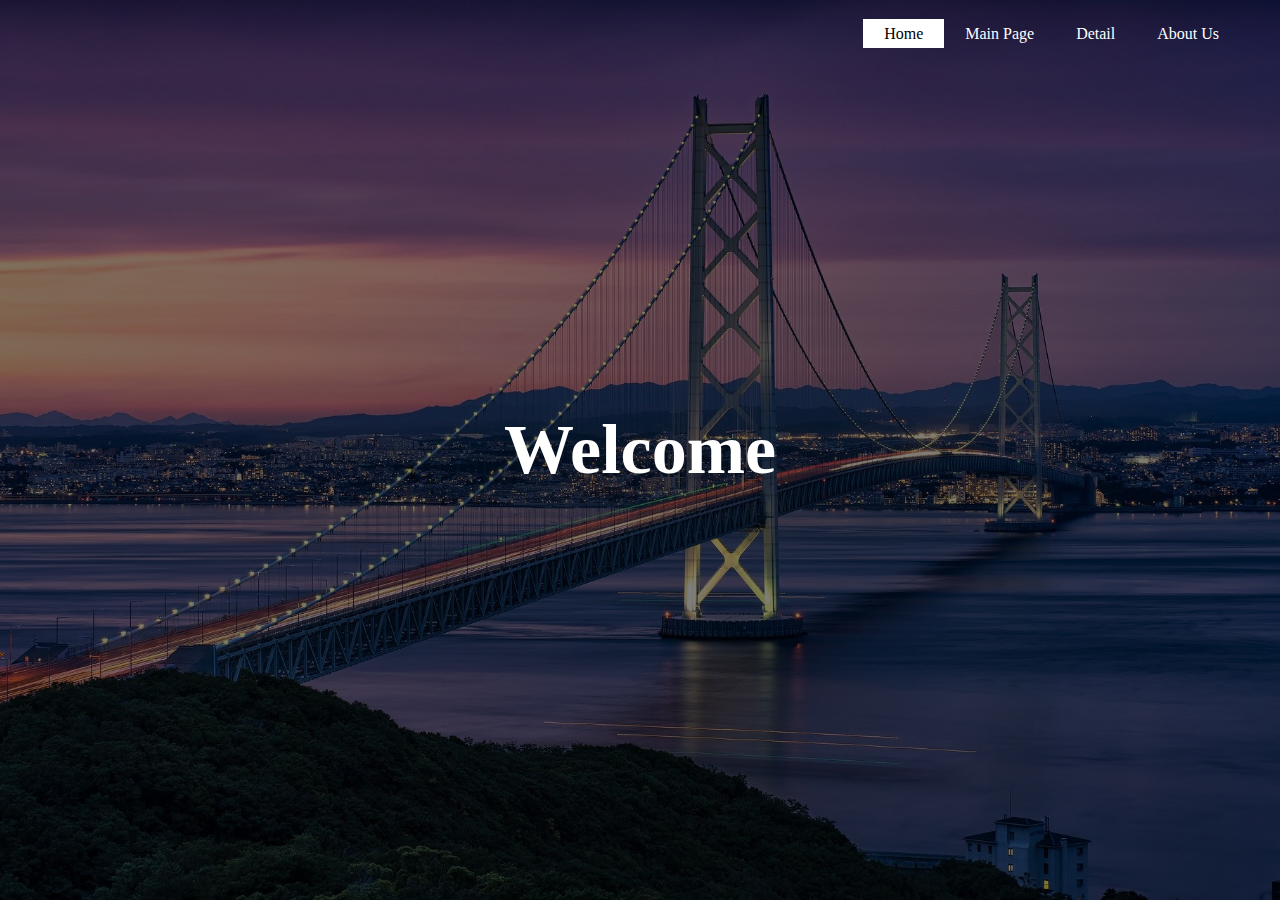
==== index.html @ f468b148 "html and css of welcome page and about us page" ====
<!DOCTYPE html>
<html>
<head>
  <title>Welcome</title>
  <link rel="stylesheet" type="text/css" href="css/style.css">
</head>
<body>
  <header>
    <div class="main">
      <!-- <div class="logo">
        <img src="C:/Users/97905/Desktop/Fall 2020/ISM6225-DIS/Assignment/Assignment3_Fall2020_Group5/a3_landing/img/logo.jpg" alt="Fantastic Five">
      </div> -->
      <ul>
        <li class="active"><a href="index.html">Home</a><li>
        <li><a href="mainpage.html">Main Page</a><li>
        <li><a href="detail.html">Detail</a><li>
        <li><a href="aboutus.html">About Us</a><li>
      </ul>
    </div>
    <div class="title">
      <h1>Welcome</h1>
    </div>
  </header>
</body>
</html>
---- css/style.css ----
*{
  margin: 0;
  padding: 0;
  font-family: Century Gothic;
}

header {
  background-image: linear-gradient(rgba(0, 0, 0, 0.5),rgba(0, 0, 0, 0.5)),url('../img/bk.jpg');
  height: 100vh;
  background-size: cover;
  background-position: center;
}

ul {
  float: right;
  list-style-type: none;
  margin-top: 25px;
}

ul li {
  display: inline-block;
}

ul li a {
  text-decoration: none;
  color: #fff;
  padding: 5px 20px;
  border: 1px solid transparent;
  transition: 0.6s ease;
}

ul li a:hover {
  background: #fff;
  color: #000;
}

ul li.active a{
  background: #fff;
  color: #000;
}

.logo img {
  float: left;
  width: 180px;
  height: auto;
  position: absolute;
  top: 0px;
  left: 0px;
}

.main {
  max-width: 1200px;
  margin: auto;
}

.title{
  position: absolute;
  top: 50%;
  left: 50%;
  transform: translate(-50%, -50%);
}

.title h1 {
  color: #fff;
  font-size: 70px;
}

@mediascreenand(max-device-width:400px){
　　.column{
　　float:none;
　　width:auto;
　　}
　　#sidebar{
　　display:none;
　　}
　　}
img,object{max-width:100%;}
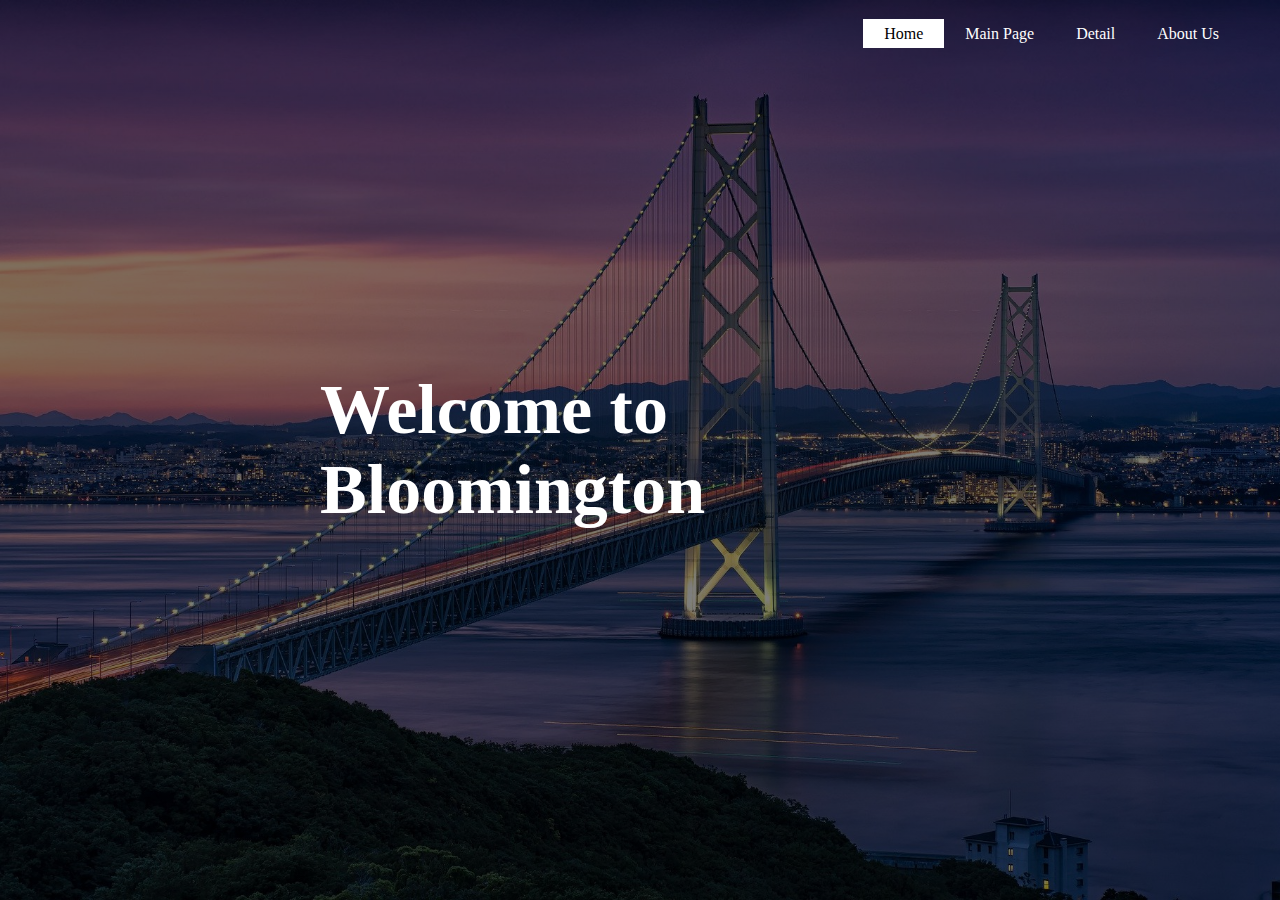
==== commit cee99753: "Update index.html" ====
--- a/index.html
+++ b/index.html
@@ -18,7 +18,7 @@
       </ul>
     </div>
     <div class="title">
-      <h1>Welcome</h1>
+      <h1>Welcome to Bloomington</h1>
     </div>
   </header>
 </body>
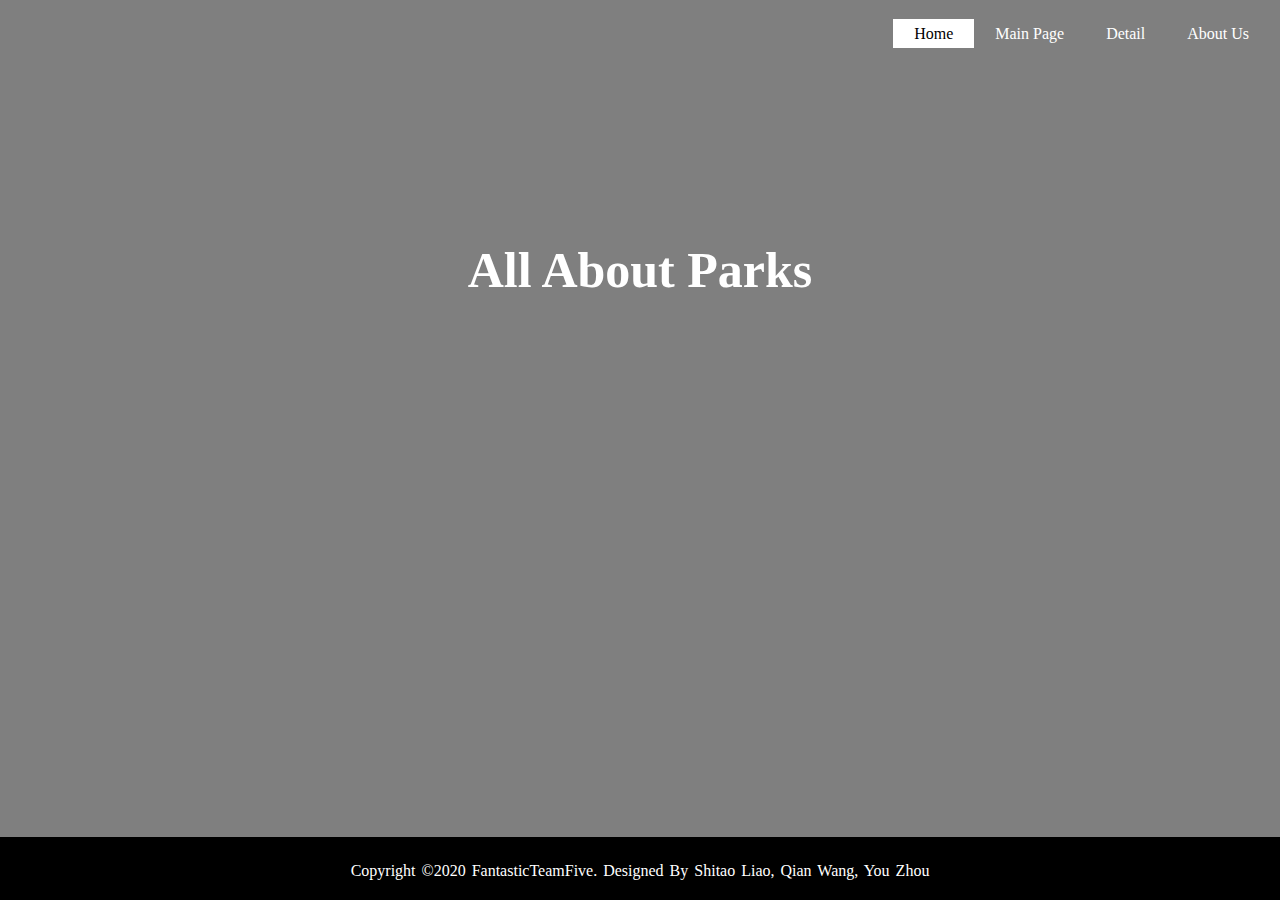
==== commit 55281138: "c" ====
--- a/index.html
+++ b/index.html
@@ -7,9 +7,7 @@
 <body>
   <header>
     <div class="main">
-      <!-- <div class="logo">
-        <img src="C:/Users/97905/Desktop/Fall 2020/ISM6225-DIS/Assignment/Assignment3_Fall2020_Group5/a3_landing/img/logo.jpg" alt="Fantastic Five">
-      </div> -->
+
       <ul>
         <li class="active"><a href="index.html">Home</a><li>
         <li><a href="mainpage.html">Main Page</a><li>
@@ -18,8 +16,18 @@
       </ul>
     </div>
     <div class="title">
-      <h1>Welcome to Bloomington</h1>
+      <h1>All About Parks</h1>
     </div>
+    <footer>
+      <!-- <div class="footer-content">
+        <h3>Fantastic Five</h3>
+        <p>We tsdfdksvji nfvdjfisdvisdjv</p>
+      </div> -->
+      <div class="footer-bottom">
+        <p>copyright &copy;2020 FantasticTeamFive. designed by <span>Shitao Liao, Qian Wang, You Zhou</span></p>
+      </div>
+    </footer>
   </header>
+
 </body>
 </html>
--- a/css/style.css
+++ b/css/style.css
@@ -5,7 +5,7 @@
 }
 
 header {
-  background-image: linear-gradient(rgba(0, 0, 0, 0.5),rgba(0, 0, 0, 0.5)),url('../img/bk.jpg');
+  background-image: linear-gradient(rgba(0, 0, 0, 0.5),rgba(0, 0, 0, 0.5)),url('../img/park.jpg');
   height: 100vh;
   background-size: cover;
   background-position: center;
@@ -51,19 +51,94 @@
 .main {
   max-width: 1200px;
   margin: auto;
+  margin-right: 10px;
 }
 
 .title{
   position: absolute;
-  top: 50%;
+  top: 30%;
   left: 50%;
   transform: translate(-50%, -50%);
 }
 
 .title h1 {
   color: #fff;
-  font-size: 70px;
+  font-size: 50px;
 }
+
+footer{
+  position: absolute;
+  bottom: 0;
+  left: 0;
+  right: 0;
+  background: #000;
+  height: auto;
+  width:100vw;
+  font-family: "Open Sans";
+  padding-top: 5px;
+  color: #fff;
+}
+
+/* .footer-content{
+  display: flex;
+  align-items: center;
+  justify-content: center;
+  flex-direction: column;
+  text-align:  center;
+} */
+
+.footer-content h3{
+  font-size: 1.8rem;
+  font-weight: 400;
+  text-transform: capitalize;
+  line-height: 3rem;
+}
+
+.footer-content p{
+  max-width: 500px;
+  margin: 10px auto;
+  line-height: 28px;
+  font-size: 14px;
+}
+
+.socials{
+  list-style: none;
+  display: flex;
+  align-items: center;
+  justify-content: center;
+  margin: 1rem 0 3rem 0;
+}
+
+.socials li{
+  margin: 0 10px
+}
+
+.socials a{
+  text-decoration: none;
+  color:#fff;
+}
+
+.socials a i{
+  font-size: 1.1rem;
+  transition: color .4s ease;
+}
+
+.socials a:hover i{
+  color: aqua;
+}
+
+.footer-bottom{
+  background: #000;
+  width: 100vw;
+  padding: 20px 0;
+  text-align: center;
+}
+.footer-bottom p{
+  font-size: 16px;
+  word-spacing: 2px;
+  text-transform: capitalize;
+}
+
 
 @mediascreenand(max-device-width:400px){
 　　.column{
@@ -74,4 +149,4 @@
 　　display:none;
 　　}
 　　}
-img,object{max-width:100%;}+img,object{max-width:100%;}
